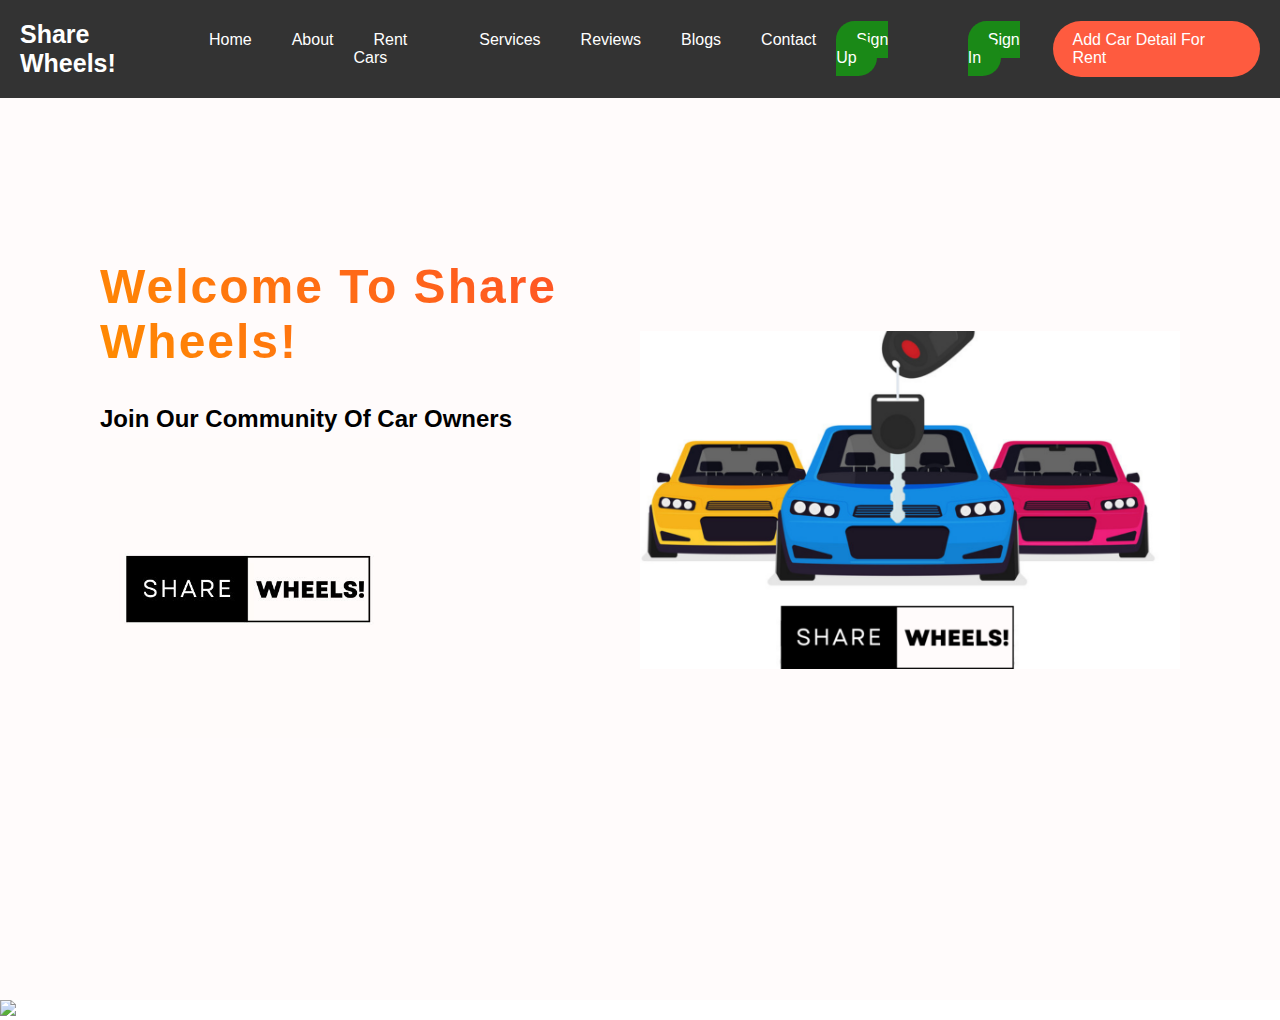
==== index.html @ 6030a504 "Update index.html" ====
<!DOCTYPE html>
<html lang="en">
<head>
    <meta charset="UTF-8">
    <meta http-equiv="X-UA-Compatible" content="IE=edge">
    <meta name="viewport" content="width=device-width, initial-scale=1.0">
    <title>Car Rental Website</title>
    <link rel="stylesheet" href="style.css">
    <link href="https://fonts.googleapis.com/css?family=Ubuntu&display=swap" rel="stylesheet">

</head>
<body>
    <header>
        <a href="index1.html" class ="logo"> Share Wheels!</a>
        <ui class="navbar">
            <li><a href="index.html">Home</a></li>
            <li><a href="About.html">About</a></li>
            <li><a href="car.html">Rent Cars</a></li>
            <li><a href="Services.html">Services</a></li>
            <li><a href="Reviews.html">Reviews</a></li>
            <li><a href="Blogs.html">Blogs</a></li>
            <li><a href="contact us.html">Contact</a></li>
            <li><a href="sign up.html" class="sign">Sign up</a></li>
            <li><a href=""></a></li>
            <li><a href="sign in.html" class="sign">Sign in</a></li>
            
     
        </ui>
        <a href="index1.html" class="book">Add Car Detail For Rent</a>
    </header>
    <section class="home">
        <div class="text">
            <h1>Welcome to Share Wheels!</h1><br><br>
<h2><strong>Join our community of car owners</strong></h2>
            <div class="store">
                <img src="img2.jpg" alt="">
            </div>
       
        <span id="element"></span> 
        </div>           
        <div class="image">
        <img src="homeimg.png" alt="">
        </div>
    </section>
    <script src="https://unpkg.com/typed.js@2.0.16/dist/typed.umd.js"></script>
     <style>
        #element {
            font-family: Arial, sans-serif;
            font-size: 30px;
            white-space: nowrap; /* Ensures the text doesn't wrap */
             position: relative;
            width: 300px;
            height: 200px;
            overflow: hidden;
            
        }
        @keyframes fadeIn {
    from {
        opacity: 0;
    }
    to {
        opacity: 1;
    }
}

.home .text {
    animation: fadeIn 1s ease-in-out;
}

@keyframes slideIn {
    from {
        transform: translateX(100%);
    }
    to {
        transform: translateX(0);
    }
}

.home .image {
    animation: slideIn 1s ease-in-out;
}

@keyframes rotate {
    from {
        transform: rotate(0deg);
    }
    to {
        transform: rotate(360deg);
    }
}
.home .store {
    animation: slideDown 1s ease-in-out;
}

@keyframes bounce {
    0%, 100% {
        transform: translateY(0);
    }
    50% {
        transform: translateY(-20px);
    }
}

.book {
    animation: bounce 2s ease-in-out infinite;
}

@keyframes scale {
    0%, 100% {
        transform: scale(1);
    }
    50% {
        transform: scale(1.2);
    }
}

.sign {
    animation: scale 1.5s ease-in-out infinite;
}
/* Navigation Bar Hover Effect */
.navbar li a:hover {
    color: #ff8c00;
}

/* Image Zoom Effect */
.image img:hover {
    transform: scale(1.2);
    transition: transform 0.3s ease-in-out;
}

/* Button Hover Effect */
.book:hover {
    background-color:#0CAFFF;
    color: #fff;
    transform: scale(1.1);
    transition: background-color 0.3s ease-in-out, transform 0.3s ease-in-out;
}

/* Text Gradient Animation */
.text h1 {
    background-image: linear-gradient(45deg, #ff8c00, #ff4b2b);
    background-clip: text;
    -webkit-background-clip: text;
    color: transparent;
    animation: gradient 3s ease-in-out infinite alternate;
}

@keyframes gradient {
    0% {
        background-position: left;
    }
    100% {
        background-position: right;
    }
}

/* Image Rotation on Hover */
/*.store img:hover {
    transform: rotate(360deg);
    transition: transform 1s ease-in-out;
}*/

/* Floating Animation */
.home .text {
    animation: floating 3s ease-in-out infinite;
}

@keyframes floating {
    0% {
        transform: translateY(0);
    }
    50% {
        transform: translateY(-10px);
    }
    100% {
        transform: translateY(0);
    }
}

    </style>
    <script>
    var typed = new Typed('#element', {
        strings: ['<strong> Welcome to Share Wheels!</strong>','<i><strong>Earn Money</strong></i> ONLINE',' <strong>Hustel Free! </strong>Easy Rental', '<strong>Use Car! To earn Money</strong>', '<strong>Easily  Host Car</strong>'],
      typeSpeed: 50,
      loop: true, // Makes the text continuously repeat
      backDelay: 2000, 
    });
  </script>
  <img id="train" src="newcar1.png">


  <script>
    train.onclick = function() {
      let start = Date.now();

      let timer = setInterval(function() {
        let timePassed = Date.now() - start;

        train.style.left = timePassed / 5 + 'px';

        if (timePassed > 2000) clearInterval(timer);

      }, 20);
    }
    var train = document.getElementById("train");

train.onclick = function() {
  let start = Date.now();

  let timer = setInterval(function() {
    let timePassed = Date.now() - start;

    train.style.left = timePassed / 5 + 'px';

    if (timePassed > 2000) clearInterval(timer);

  }, 20);
};

  </script>

</body>
</html>
---- style.css ----
@import url('https://fonts.googleapis.com/css2?family-Roboto:wght@300;400;500;700;900&display=swap');
*{
    margin: 0;
    padding: 0;
    box-sizing: border-box;
    font-family: 'Roboto',sans-serif;
    text-decoration: none;
    list-style: none;
    text-transform: capitalize;
}
body{
    scroll-padding-top: 2rem;
    scroll-behavior: smooth;
}
::selection{
    background-color: #fe5b3f;
    color: #fff;
}
section{
    padding: 50px 100px;
}
header{
    position: fixed;
    width: 100%;
    top: 0;
    right: 0;
    z-index: 1000;
    display: flex;
    align-items: center;
    justify-content: space-between;
    background-color: #fffbfb;
    padding: 15px 100px;
}
.logo{
    color: #fff;
    font-size: 25px;
    font-weight: 600;
}
.navbar{
    display: flex;
}
.navbar li{
    position: relative;
}
.navbar a{
    font-size: 1rem;
    padding: 10px 20px;
    color: #fff;
    border-radius: 5rem;
}
.book{
    padding: 10px 20px;
    background-color: #fe5b3f;
    font-weight: 500;
    color: #fff;
    border-radius: 5rem;
}
.book:hover{
    transform: scale(1.1);
}
.sign{
    padding: 10px 20px;
    background-color: #1a8917;
    font-weight: 500;
    color: #32de84;
    border-radius: 5rem;
}
.sign:hover{
    transform: scale(1.1);}

.home{
    width: 100%;
    min-height: 100vh;
    position: relative;
    background-color: #fffbfb;
    display: grid;
    align-items: center;
    grid-template-columns: repeat(2,1fr);
}
.text h1{
    font-size: 3rem;
    letter-spacing: 2px;
    font-family: 'Roboto',sans-serif;
}
.text p{
    margin: 5rem 0 1rem;
}
.store img{
    width: 150px;
    cursor: pointer;
    width: 300px; /* Set the width */
    height: 300px; /* Set the height */
  }
.image img{
    width:600px;
    height: 100;
}
body {
  font-family: Arial, sans-serif;
  margin: 0;
  padding: 0;
}

header {
  background-color: #333;
  color: #fff;
  padding: 20px;
}

h1 {
  margin: 0;
  font-family: Arial, sans-serif;
}

main {
  padding: 20px;
}

label {
  display: block;
  margin-bottom: 5px;
}

input[type="text"],
input[type="email"],
textarea {
  width: 100%;
  padding: 10px;
  margin-bottom: 10px;
}

input[type="submit"] {
  background-color: #333;
  color: #fff;
  padding: 10px 20px;
  border: none;
  cursor: pointer;
}
p{
    font-family: Arial, sans-serif;
}

footer {
  background-color: #333;
  color: #fff;
  padding: 10px;
  text-align: center;
}
body {
  font-family: Arial, sans-serif;
  margin: 0;
  padding: 0;
}

header {
  background-color: #333;
  color: #fff;
  padding: 20px;
}

h1 {
  margin: 0;
    font-family: Arial, sans-serif;
    
}

main {
  padding: 20px;
}

.car-option {
  margin-bottom: 30px;
    font-family: Arial, sans-serif;
}

.img {
  max-width: 100%;
  height: auto;
  margin-bottom: 10px;
}

h2 {
  margin-bottom: 5px;
    font-family: Arial, sans-serif;
}

.description {
  margin-bottom: 10px;
    font-family: Arial, sans-serif;
}

.price {
  font-weight: bold;
    font-family: Arial, sans-serif;
}

.btn-rent {
  display: inline-block;
  padding: 10px 20px;
  background-color: #333;
  color: #fff;
  text-decoration: none;
  margin-top: 10px;
}

footer {
  background-color: #333;
  color: #fff;
  padding: 10px;
  text-align: center;
}
.service-option {
  display: flex;
  flex-direction: column;
  align-items: center;
  margin-bottom: 20px;
}

.service-option img {
  width: 300px;
  height: 200px;
  object-fit: cover;
  border-radius: 5px;
}

.service-option h2 {
  margin-top: 10px;
  font-size: 20px;
  text-align: center;
}

.service-option p.description {
  margin-top: 10px;
  text-align: center;
}

.service-option .btn-more {
  display: inline-block;
  margin-top: 10px;
  padding: 10px 20px;
  background-color: #333;
  color: #fff;
  text-decoration: none;
  border-radius: 5px;
}

.service-option .btn-more:hover {
  background-color: #555;
}
.signup-footer{
    color: #fff;
    background-color: #333;
}
input[type="password"] {
    width: 100%;
    padding: 10px;
    margin-bottom: 10px;
}
.image{
    margin: 0;
      padding: 0;
      display: flex;
      justify-content: center;
      align-items: center;
      height: 100vh;
      overflow: hidden;
}
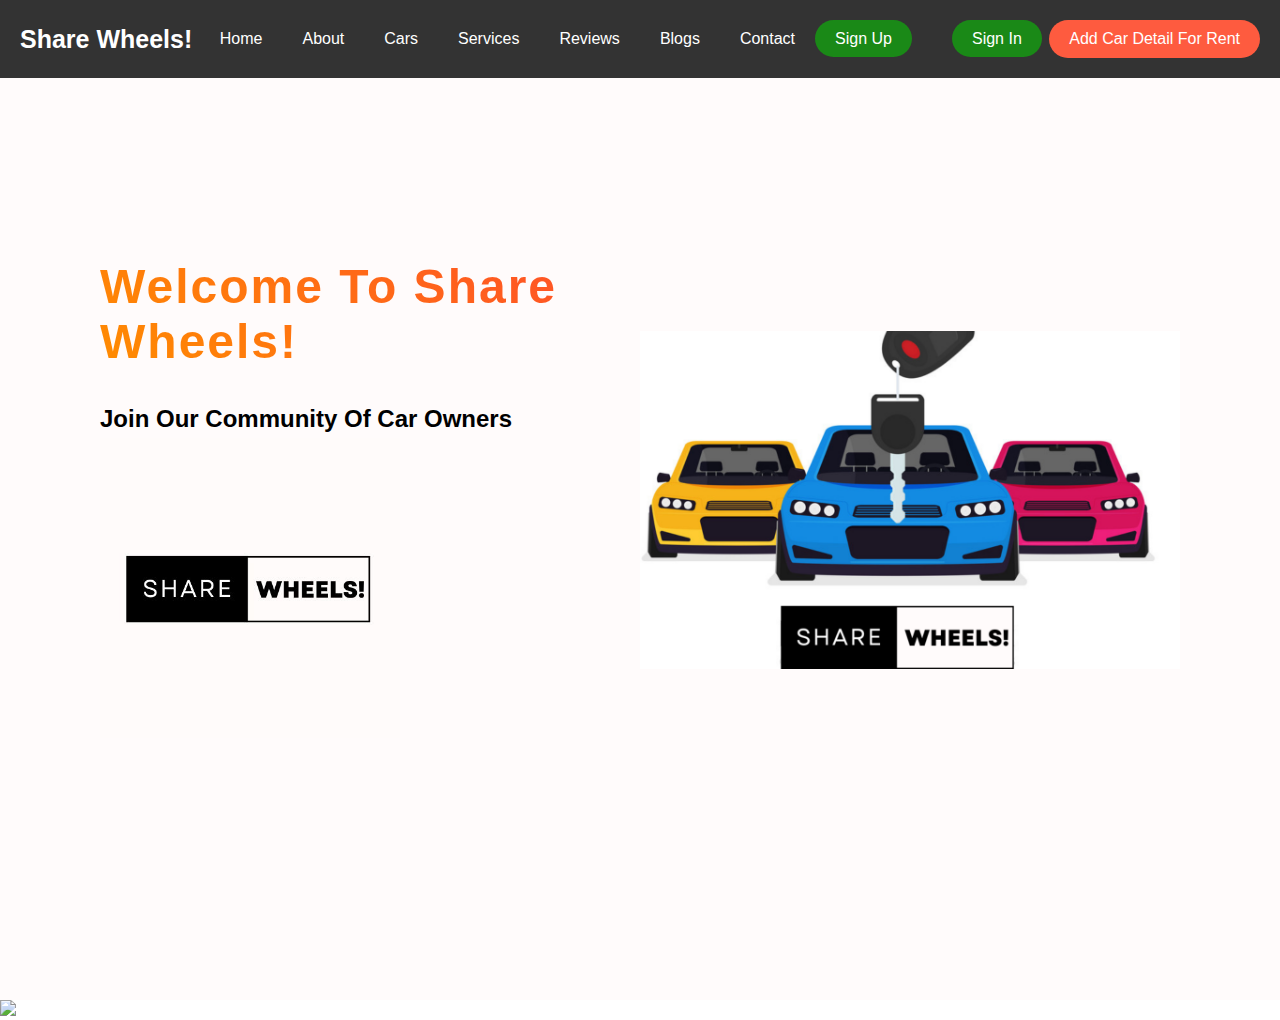
==== commit 918076a3: "Update index.html" ====
--- a/index.html
+++ b/index.html
@@ -15,7 +15,7 @@
         <ui class="navbar">
             <li><a href="index.html">Home</a></li>
             <li><a href="About.html">About</a></li>
-            <li><a href="car.html">Rent Cars</a></li>
+            <li><a href="car.html">Cars</a></li>
             <li><a href="Services.html">Services</a></li>
             <li><a href="Reviews.html">Reviews</a></li>
             <li><a href="Blogs.html">Blogs</a></li>
@@ -176,7 +176,28 @@
         transform: translateY(0);
     }
 }
-
+ /* Add responsive styles here */
+        @media only screen and (max-width: 768px) {
+            /* Styles for screens smaller than 768px */
+            /* Adjust as needed */
+            .navbar {
+                flex-direction: column;
+                align-items: flex-start;
+            }
+            .navbar li {
+                margin-bottom: 10px;
+            }
+            .sign {
+                display: block;
+                margin-top: 10px;
+                text-align: center;
+            }
+            .book {
+                display: block;
+                margin-top: 20px;
+                text-align: center;
+            }
+        }
     </style>
     <script>
     var typed = new Typed('#element', {
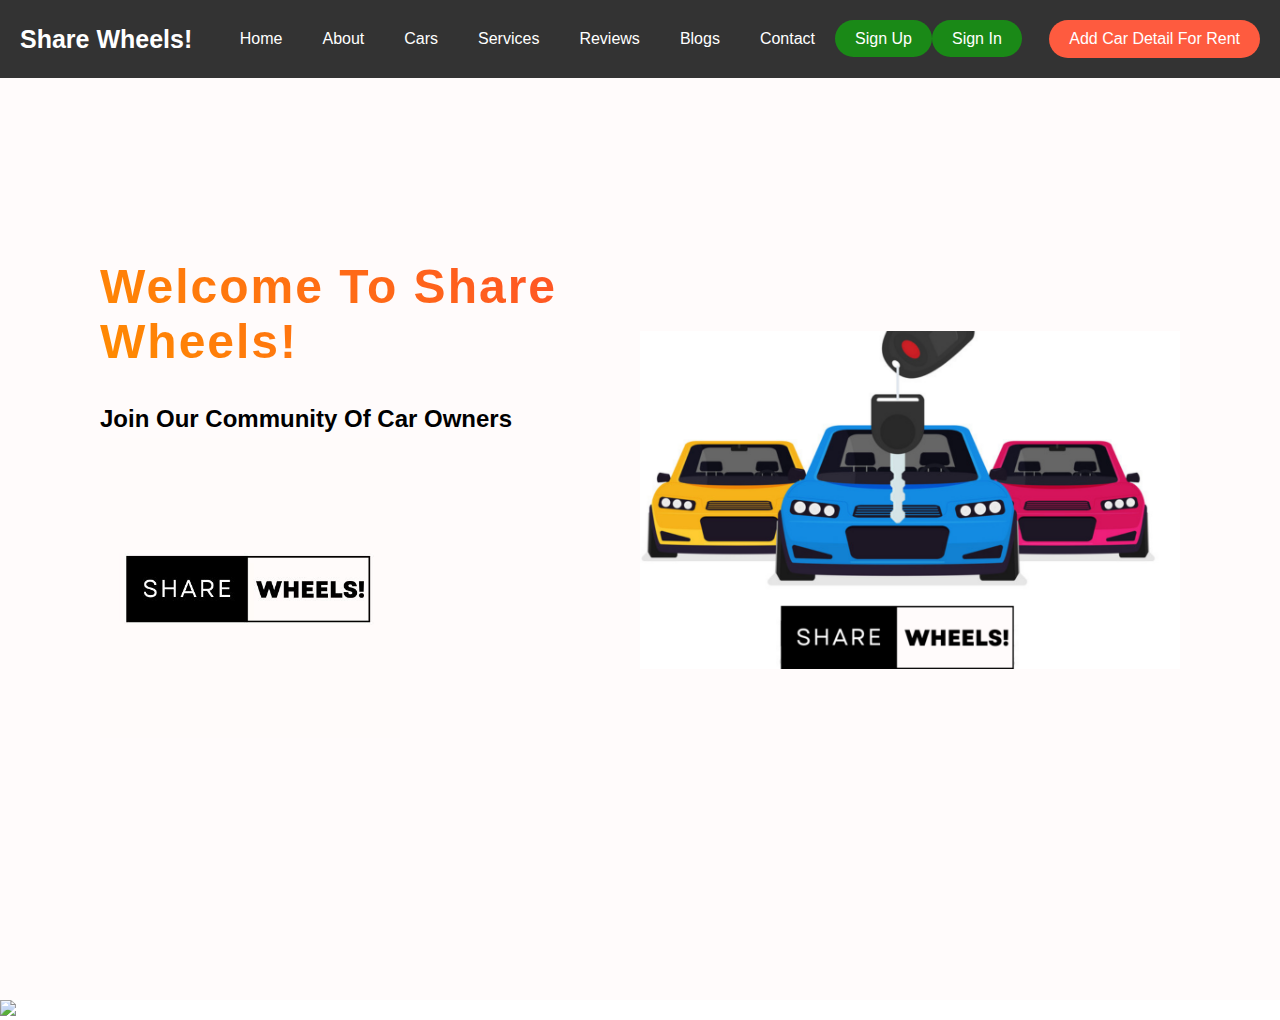
==== commit adf8bafb: "Update index.html" ====
--- a/index.html
+++ b/index.html
@@ -21,7 +21,7 @@
             <li><a href="Blogs.html">Blogs</a></li>
             <li><a href="contact us.html">Contact</a></li>
             <li><a href="sign up.html" class="sign">Sign up</a></li>
-            <li><a href=""></a></li>
+<!--             <li><a href=""></a></li> -->
             <li><a href="sign in.html" class="sign">Sign in</a></li>
             
      
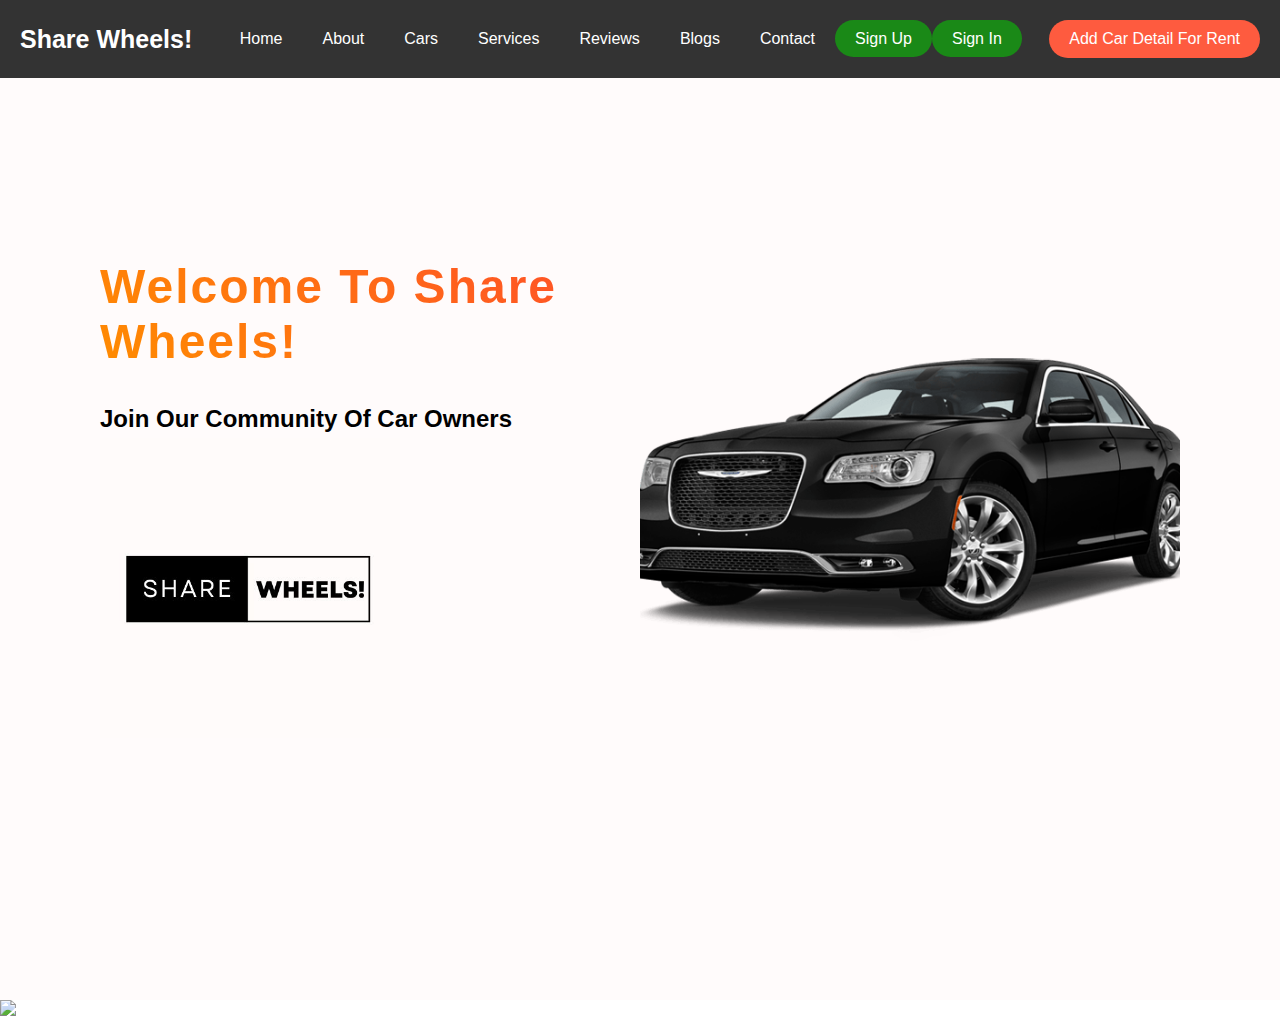
==== commit 6db90a59: "Update index.html" ====
--- a/index.html
+++ b/index.html
@@ -1,6 +1,7 @@
 <!DOCTYPE html>
 <html lang="en">
 <head>
+    <meta name="google-site-verification" content="26HyxFOdrfz34jFncbx0Oz3BRu859R_KunGVEijDhus" />
     <meta charset="UTF-8">
     <meta http-equiv="X-UA-Compatible" content="IE=edge">
     <meta name="viewport" content="width=device-width, initial-scale=1.0">
@@ -11,7 +12,7 @@
 </head>
 <body>
     <header>
-        <a href="index1.html" class ="logo"> Share Wheels!</a>
+        <a href="index.html" class ="logo"> Share Wheels!</a>
         <ui class="navbar">
             <li><a href="index.html">Home</a></li>
             <li><a href="About.html">About</a></li>
@@ -39,7 +40,7 @@
         <span id="element"></span> 
         </div>           
         <div class="image">
-        <img src="homeimg.png" alt="">
+        <img src="newindex.png" alt="">
         </div>
     </section>
     <script src="https://unpkg.com/typed.js@2.0.16/dist/typed.umd.js"></script>
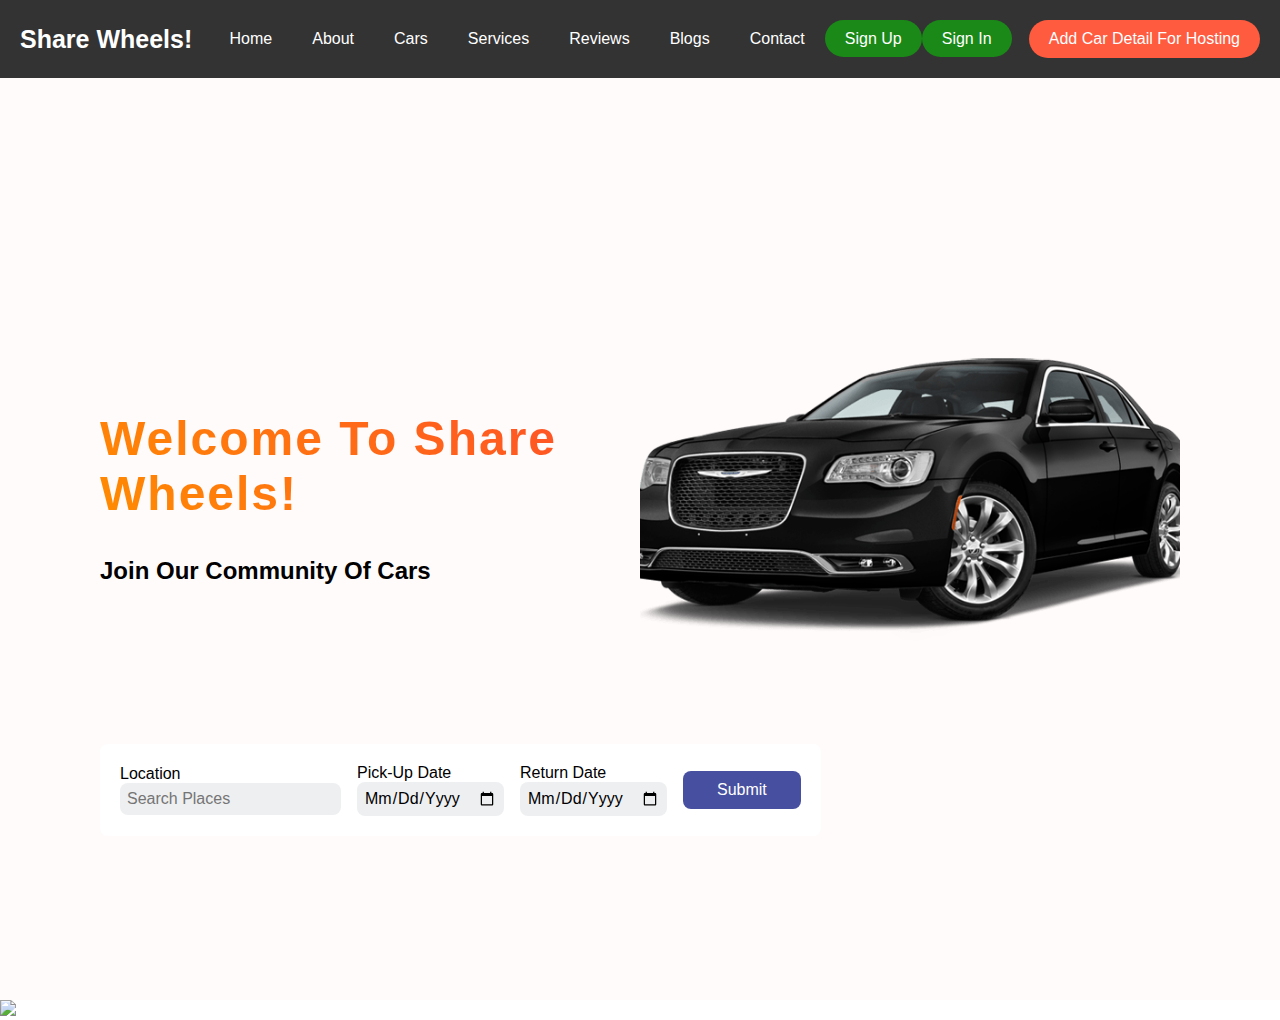
==== commit 7658d263: "Update index.html" ====
--- a/index.html
+++ b/index.html
@@ -1,7 +1,6 @@
 <!DOCTYPE html>
 <html lang="en">
 <head>
-    <meta name="google-site-verification" content="26HyxFOdrfz34jFncbx0Oz3BRu859R_KunGVEijDhus" />
     <meta charset="UTF-8">
     <meta http-equiv="X-UA-Compatible" content="IE=edge">
     <meta name="viewport" content="width=device-width, initial-scale=1.0">
@@ -22,21 +21,20 @@
             <li><a href="Blogs.html">Blogs</a></li>
             <li><a href="contact us.html">Contact</a></li>
             <li><a href="sign up.html" class="sign">Sign up</a></li>
-<!--             <li><a href=""></a></li> -->
-            <li><a href="sign in.html" class="sign">Sign in</a></li>
+            <!--<li><a href=""></a></li>-->
+            <li><a href="sign in.jsp" class="sign">Sign in</a></li>
             
      
         </ui>
-        <a href="index1.html" class="book">Add Car Detail For Rent</a>
+        <a href="index1.html" class="book">Add Car Detail For Hosting</a>
     </header>
     <section class="home">
-        <div class="text">
+        <div class="text"><br><br>
             <h1>Welcome to Share Wheels!</h1><br><br>
-<h2><strong>Join our community of car owners</strong></h2>
-            <div class="store">
+            <h2><strong>Join our community of cars</strong></h2><br><br>
+<!--            <div class="store">
                 <img src="img2.jpg" alt="">
-            </div>
-       
+            </div>-->
         <span id="element"></span> 
         </div>           
         <div class="image">
@@ -124,10 +122,10 @@
 }
 
 /* Image Zoom Effect */
-.image img:hover {
+/*.image img:hover {
     transform: scale(1.2);
     transition: transform 0.3s ease-in-out;
-}
+}*/
 
 /* Button Hover Effect */
 .book:hover {
@@ -199,6 +197,48 @@
                 text-align: center;
             }
         }
+        .form-container form{
+    display: flex;
+    flex-wrap: flex;
+    align-items: center;
+    gap:1rem;
+    position: absolute;
+    bottom: 4rem;
+    left: 100px;
+    background: #fff;
+    padding: 20px;
+    border-radius: 0.5rem;
+}
+.input-box{
+    flex: 1 1 7rem;
+    display: flex;
+    flex-direction: column;
+}
+.input-box span {
+    font-weight: 500;
+}
+.input-box input{
+    padding: 7px;
+    outline: none;
+    border: none;
+    background: #eeeff1;
+    border-radius: 0.5rem;
+    font-size: 1rem;
+}
+.form-container form .btn{
+    flex: 1 1 7rem;
+    padding: 10px 34px;
+    border: none;
+    border-radius: 0.5rem;
+    background: #474fa0;
+    color: #fff;
+    font-size: 1rem;
+    font-weight: 500;
+}
+.form-container form .btn:hover{
+    background: #ff4b2b;
+}
+
     </style>
     <script>
     var typed = new Typed('#element', {
@@ -238,8 +278,28 @@
 
   }, 20);
 };
-
+        function openRentCarPage() {
+            window.open("rent car.html", "_self");
+        }
+   
   </script>
-
+<div class="form-container">
+    <form action="rent car.html">
+        <div class="input-box">
+            <span>Location</span>
+            <input type="search" name="" id="" placeholder="Search Places">
+        </div>
+        <div class="input-box">
+            <span>Pick-Up Date</span>
+            <input type="date" name="" id="">
+        </div>
+        <div class="input-box">
+            <span>Return Date</span>
+            <input type="date" name="" id="">
+        </div>
+        <input type="submit" class="btn" value="Submit" onclick="openRentCarPage()">
+
+    </form>
+</div>
 </body>
 </html>
